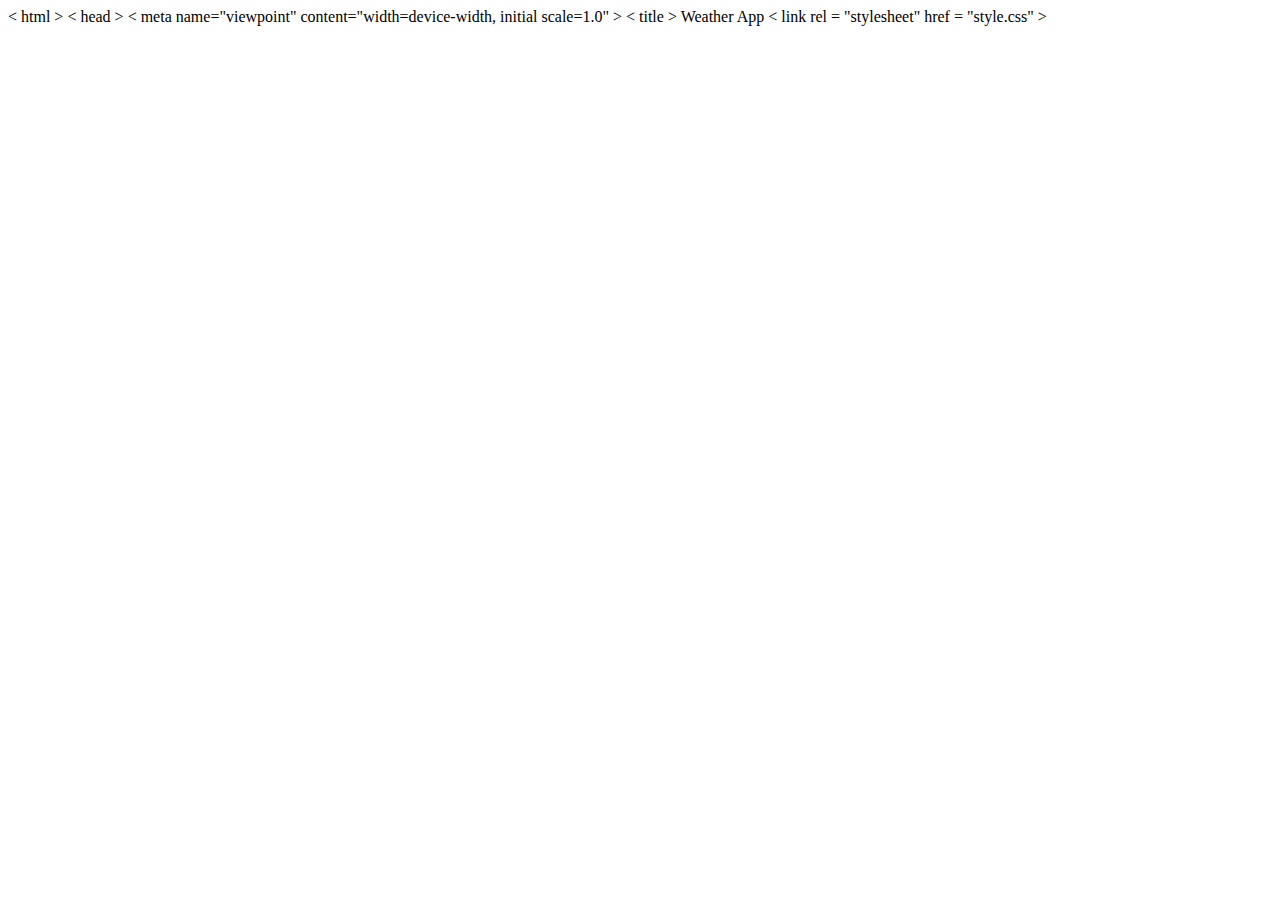
==== index.html @ ac4d6f8c "stage1 -app" ====
<!DOCTYPE html>

< html > 
   < head > 
     < meta name="viewpoint" content="width=device-width, initial scale=1.0" > 
     < title > Weather App  </ title > 
        < link   rel = "stylesheet"  href = "style.css" >
   </ head > 
</ html >
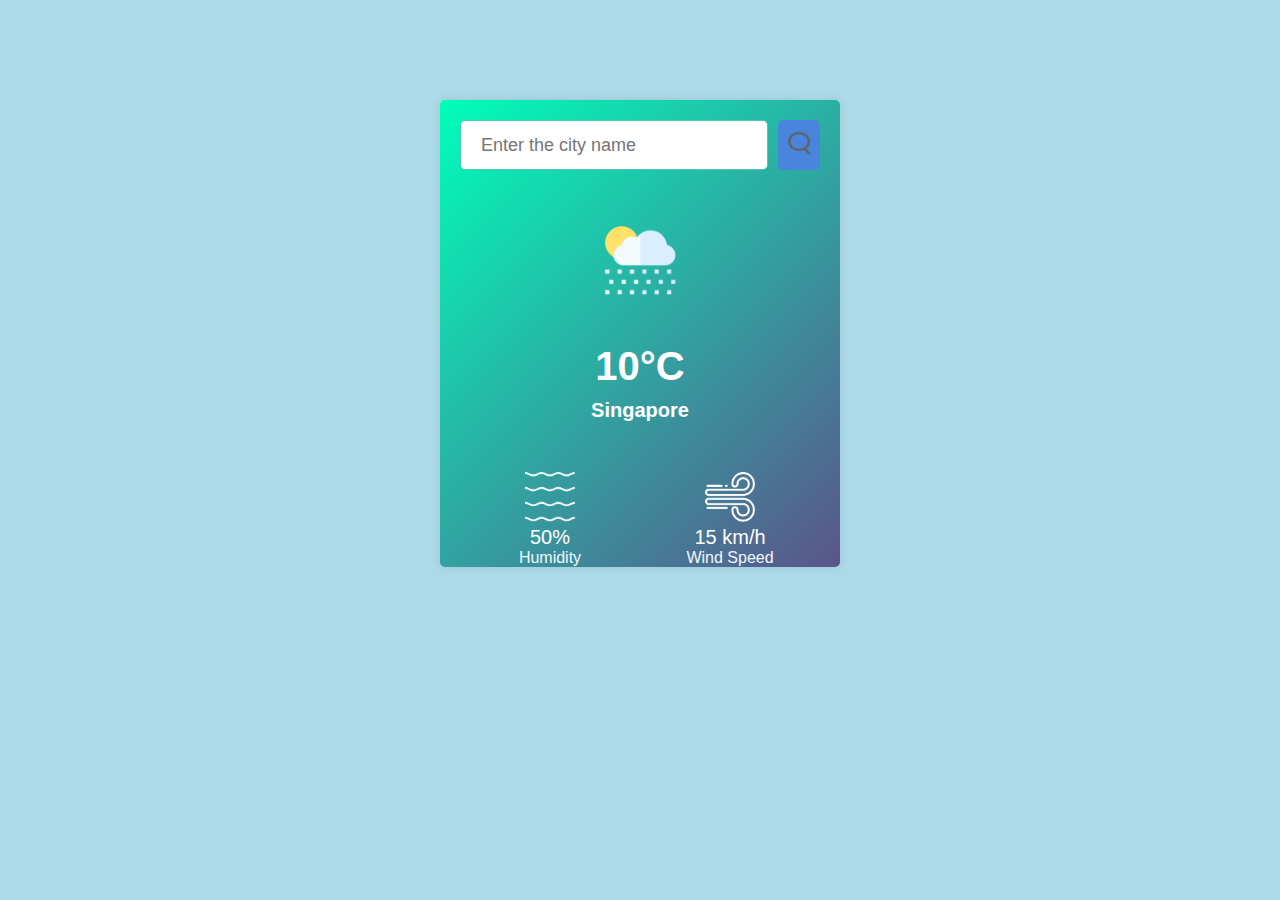
==== commit 524b363c: "interface" ====
--- a/index.html
+++ b/index.html
@@ -1,9 +1,76 @@
 <!DOCTYPE html>
+<html>
+  
+<head>
+   <meta name="viewport" content="width=device-width, initial-scale=1.0">
+   <title>Weather App </title>
+    <link rel="stylesheet" href="style.css">
+</head>
 
-< html > 
-   < head > 
-     < meta name="viewpoint" content="width=device-width, initial scale=1.0" > 
-     < title > Weather App  </ title > 
-        < link   rel = "stylesheet"  href = "style.css" >
-   </ head > 
-</ html >+<body> 
+  
+<div class="card">
+  <div class="search">
+    <input type="text" placeholder="Enter the city name" spellcheck="false">
+    <button><img src="images/images/search.png"></button>
+  </div>
+
+  <div class="weather">
+    
+    <img src = "images/images/rain.png" class="weather-icon">
+    <h1 class="temp"> 10°C </h1>
+    <h2 class="city"> Singapore </h2>
+    
+    <div class="details">
+      
+      <div class="col">
+        <img src="images/images/humidity.png">
+      <div>
+        <p class="humidity">50%</p>
+        <p>Humidity</p>
+
+      </div>
+      </div>
+
+      <div class="col">
+        <img src="images/images/wind.png">
+      <div>
+        <p class="humidity" >15 km/h
+           </p>
+        <p>Wind Speed</p>
+
+      </div>
+      </div>
+
+    </div>
+
+  </div>
+
+  <script>
+
+    const apiKey = "0874a0c34932b42f00b0ae8cd523bab3";
+    const apiURL = "https://api.openweathermap.org/data/2.5/weather?&units=metric&q=";
+
+    const searchInput = document.querySelector(".search input");
+    const searchButton = document.querySelector(".search button");
+
+    async function checkWeather(city) {
+
+      const response = await fetch(apiURL + city + "&appid=" + apiKey);
+      var data = await response.json();
+
+      console.log(data);
+
+      document.querySelector(".city").innerHTML = data.name;
+      document.querySelector(".temp").innerHTML = Math.round(data.main.temp) + "°C";
+      document.querySelector(".humidity").innerHTML = data.main.humidity + "%";
+      document.querySelector(".wind").innerHTML = data.wind.speed + "km/h";
+    }
+    searchButton.addEventListener("click", ()=> {
+      checkWeather(searchInput.value);
+    });
+  </script>
+
+  </div>
+</body> 
+</html>--- a/style.css
+++ b/style.css
@@ -0,0 +1,104 @@
+*{
+    margin: 0;
+    padding: 0;
+    box-sizing: border-box;
+    font-family: 'Poppins', sans-serif;
+}
+
+body{
+    background: #acdae8;
+}
+
+.card{
+    width: 100%;
+    max-width: 400px;
+    background: linear-gradient(135deg, #00feba, #5b548a);
+    margin: 100px auto;
+    border-radius: 5px;
+    overflow: hidden;
+    text-align: center;
+    box-shadow: 0 0 10px rgba(0,0,0,0.1);
+
+    
+}
+
+.search{
+    padding: 20px;
+    display: flex;
+    align-items: center;
+    justify-content: center;
+    background: transparent;
+}
+
+.search input{
+    width: 100%;
+    max-width: 500px;
+    height: 50px;
+    border: 1px solid #53c2b9;
+    border-radius: 5px;
+    padding: 0 20px;
+    font-size: 18px;
+    outline: none;
+   
+}
+
+.search button{
+    width: 50px;
+    height: 50px;
+    border: none;
+    background: #4984dd;
+    margin-left: 10px;
+    border-radius: 5px;
+    cursor: pointer;
+    outline: none;
+}
+
+.search button img{
+    width: 23px;
+    height: 23px;
+}
+
+.weather-icon{
+    width: 100px;
+    height: 100px;
+    margin: 20px auto;
+}
+
+.weather h1{
+    font-size: 40px;
+    color: #fff;
+    margin: 10px 0;
+}
+
+.weather h2{
+    font-size: 20px;
+    color: #fff;
+    margin: 10px 0;
+}
+
+.details{
+    padding:0 20px;
+    display: flex;
+    justify-content: space-between;
+    align-items: center;
+    background: transparent;
+    margin-top: 50px;
+    color: aliceblue;
+}
+
+.col {
+    width: 100%;
+    max-width: 200px;
+    padding: 0 20px;
+    text-align: center;
+}
+
+.col img{
+    width: 50px;
+    height: 50px;
+}
+
+.humidity, .wind{
+    font-size: 20px;
+    color: #fff;
+}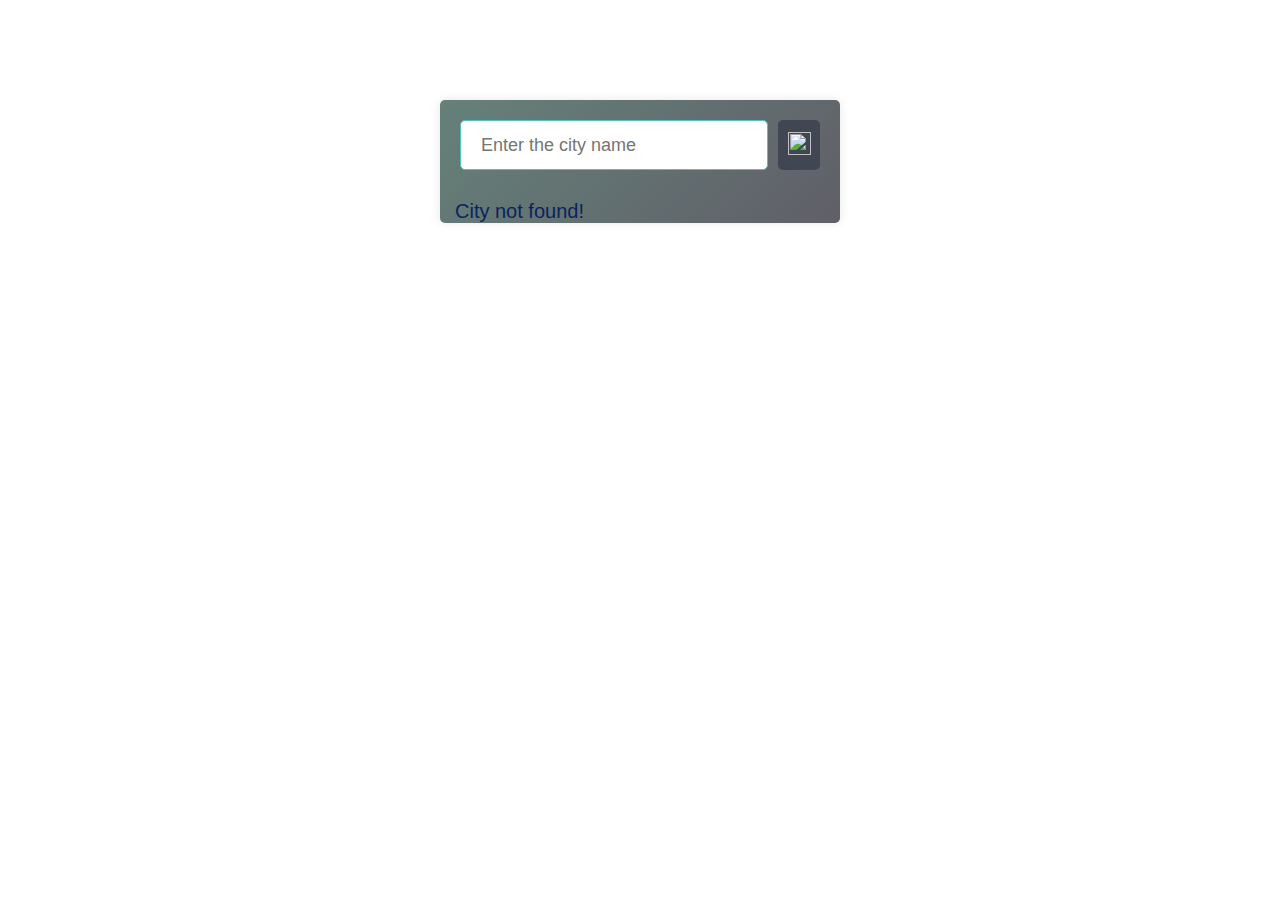
==== commit 8aed0dad: "separare in app.js" ====
--- a/index.html
+++ b/index.html
@@ -1,76 +1,53 @@
 <!DOCTYPE html>
 <html>
-  
+
 <head>
-   <meta name="viewport" content="width=device-width, initial-scale=1.0">
-   <title>Weather App </title>
-    <link rel="stylesheet" href="style.css">
+  <meta name="viewport" content="width=device-width, initial-scale=1.0">
+  <title>Weather App </title>
+  <link rel="stylesheet" href="style.css">
 </head>
 
-<body> 
-  
-<div class="card">
-  <div class="search">
-    <input type="text" placeholder="Enter the city name" spellcheck="false">
-    <button><img src="images/images/search.png"></button>
-  </div>
+<body>
 
-  <div class="weather">
-    
-    <img src = "images/images/rain.png" class="weather-icon">
-    <h1 class="temp"> 10°C </h1>
-    <h2 class="city"> Singapore </h2>
-    
-    <div class="details">
-      
-      <div class="col">
-        <img src="images/images/humidity.png">
-      <div>
-        <p class="humidity">50%</p>
-        <p>Humidity</p>
+  <div class="card">
+    <div class="search">
+      <input type="text" placeholder="Enter the city name" spellcheck="false">
+      <button><img src="images/search.png"></button>
+    </div>
+    <div class="error">
+      <p>City not found! </p>
+    </div>
+    <div class="weather">
+      <img src="images/rain.png" class="weather-icon">
+      <h1 class="temp"> 10°C </h1>
+      <h2 class="city">Cluj-Napoca</h2>
+
+      <div class="details">
+
+        <div class="col">
+          <img src="images/humidity.png">
+          <div>
+            <p class="humidity">50%</p>
+            <p>Humidity</p>
+
+          </div>
+        </div>
+
+        <div class="col">
+          <img src="images/wind.png">
+          <div>
+            <p class="wind">15 km/h
+            </p>
+            <p>Wind Speed</p>
+
+          </div>
+        </div>
 
       </div>
-      </div>
+    </div>
+    
+    <script src="app.js"></script>
+  </div>
+</body>
 
-      <div class="col">
-        <img src="images/images/wind.png">
-      <div>
-        <p class="humidity" >15 km/h
-           </p>
-        <p>Wind Speed</p>
-
-      </div>
-      </div>
-
-    </div>
-
-  </div>
-
-  <script>
-
-    const apiKey = "0874a0c34932b42f00b0ae8cd523bab3";
-    const apiURL = "https://api.openweathermap.org/data/2.5/weather?&units=metric&q=";
-
-    const searchInput = document.querySelector(".search input");
-    const searchButton = document.querySelector(".search button");
-
-    async function checkWeather(city) {
-
-      const response = await fetch(apiURL + city + "&appid=" + apiKey);
-      var data = await response.json();
-
-      console.log(data);
-
-      document.querySelector(".city").innerHTML = data.name;
-      document.querySelector(".temp").innerHTML = Math.round(data.main.temp) + "°C";
-      document.querySelector(".humidity").innerHTML = data.main.humidity + "%";
-      document.querySelector(".wind").innerHTML = data.wind.speed + "km/h";
-    }
-    searchButton.addEventListener("click", ()=> {
-      checkWeather(searchInput.value);
-    });
-  </script>
-
-  </div>
-</body> 
 </html>--- a/style.css
+++ b/style.css
@@ -6,20 +6,21 @@
 }
 
 body{
-    background: #acdae8;
+    background-image: url("https://images.pexels.com/photos/395196/pexels-photo-395196.jpeg?auto=compress&cs=tinysrgb&w=1260&h=750&dpr=2");
+    background-size: cover;
+    background-repeat: no-repeat;
 }
 
 .card{
     width: 100%;
     max-width: 400px;
-    background: linear-gradient(135deg, #00feba, #5b548a);
+    background: linear-gradient(135deg, #658179, #605f68);
     margin: 100px auto;
     border-radius: 5px;
     overflow: hidden;
     text-align: center;
     box-shadow: 0 0 10px rgba(0,0,0,0.1);
 
-    
 }
 
 .search{
@@ -46,7 +47,8 @@
     width: 50px;
     height: 50px;
     border: none;
-    background: #4984dd;
+    background: #404752;
+    border: #02010e;
     margin-left: 10px;
     border-radius: 5px;
     cursor: pointer;
@@ -101,4 +103,18 @@
 .humidity, .wind{
     font-size: 20px;
     color: #fff;
+}
+
+.weather{
+    display : 30px;
+}
+
+.error{
+    text-align: left;
+    text-size-adjust: 20px;
+    margin-left: 15px;
+    color: rgb(10, 36, 92);
+    font-size: 20px;
+    margin-top: 10px;
+    display: none;
 }